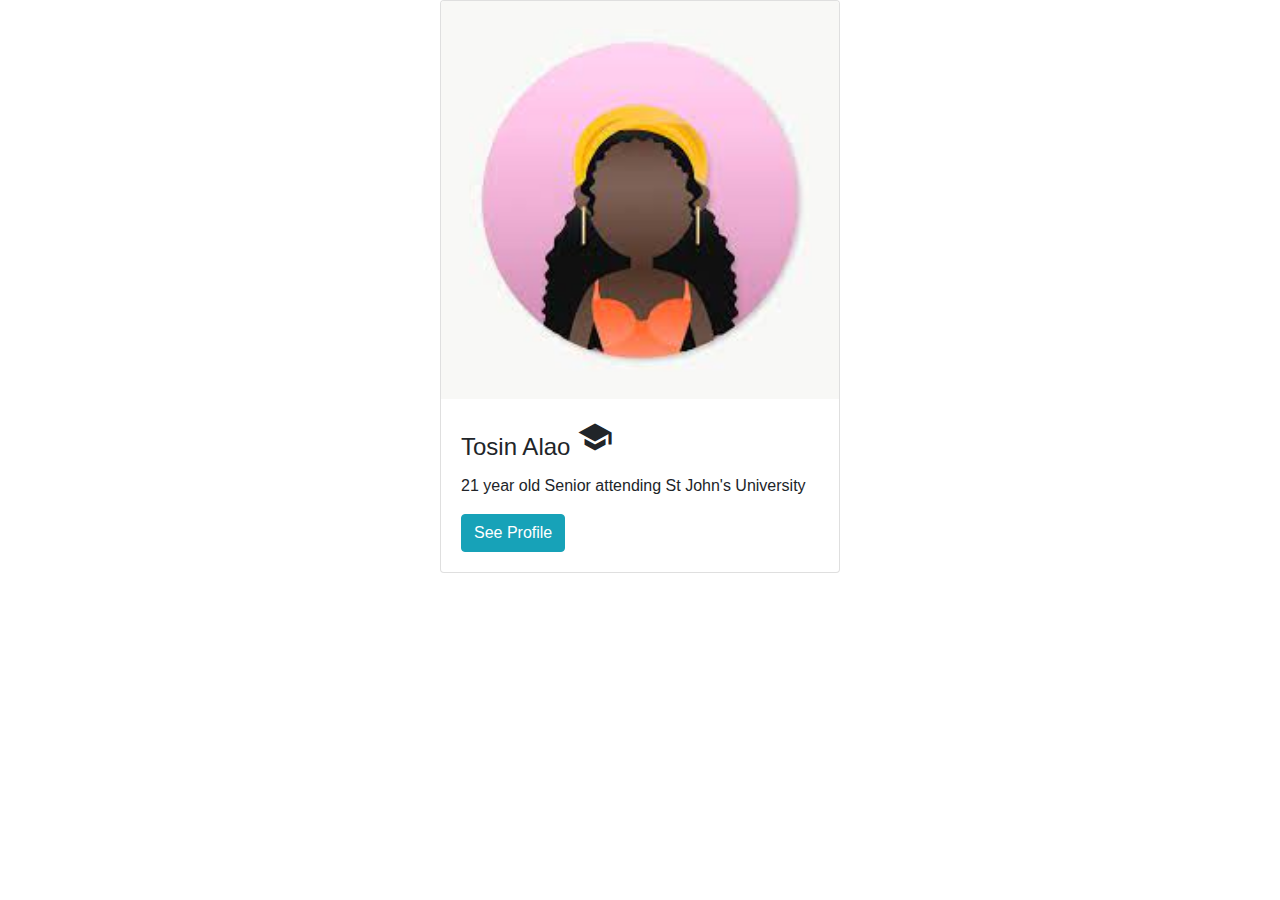
==== index.html @ 5e36bb7a "index page" ====
<!DOCTYPE html>
<html lang="en">
<head>
  <title>Profile</title>
  <meta charset="utf-8">
  <meta name="viewport" content="width=device-width, initial-scale=1">
  <link rel="stylesheet" href="style1.css">
  <link rel="stylesheet" href="https://fonts.googleapis.com/icon?family=Material+Icons">
  <link rel="stylesheet" href="https://cdn.jsdelivr.net/npm/bootstrap@4.6.1/dist/css/bootstrap.min.css">
  <script src="https://cdn.jsdelivr.net/npm/jquery@3.6.0/dist/jquery.slim.min.js"></script>
  <script src="https://cdn.jsdelivr.net/npm/popper.js@1.16.1/dist/umd/popper.min.js"></script>
  <script src="https://cdn.jsdelivr.net/npm/bootstrap@4.6.1/dist/js/bootstrap.bundle.min.js"></script>
</head>

  
<body class="light-blue-background">
 <div class="row justify-content-center">
    <div class="card" style="width:400px">
      <img class="card-img-top" src="[data-uri]" width = 75%>
      <div class="lavender-background">
      <div class="card-body">
        <h4 class="card-title"> Tosin Alao <i class="material-icons" style="font-size:36px">school</i> </h4>
        <p class="card-text"> 21 year old Senior attending St John's University</p>
          <a href="https://tosinalao.github.io/Web-Application-Development/profile.html" class="btn btn-info" data-toggle="tool-tip" title="Profile">See Profile</a>
        </div>
      </div>
      </div>
    </div>
    <script>
    $(document).ready(function(){
      $('[data-toggle="tooltip"]').tooltip();
    });
</script>
    <br>
  </div>





</body>
</html>
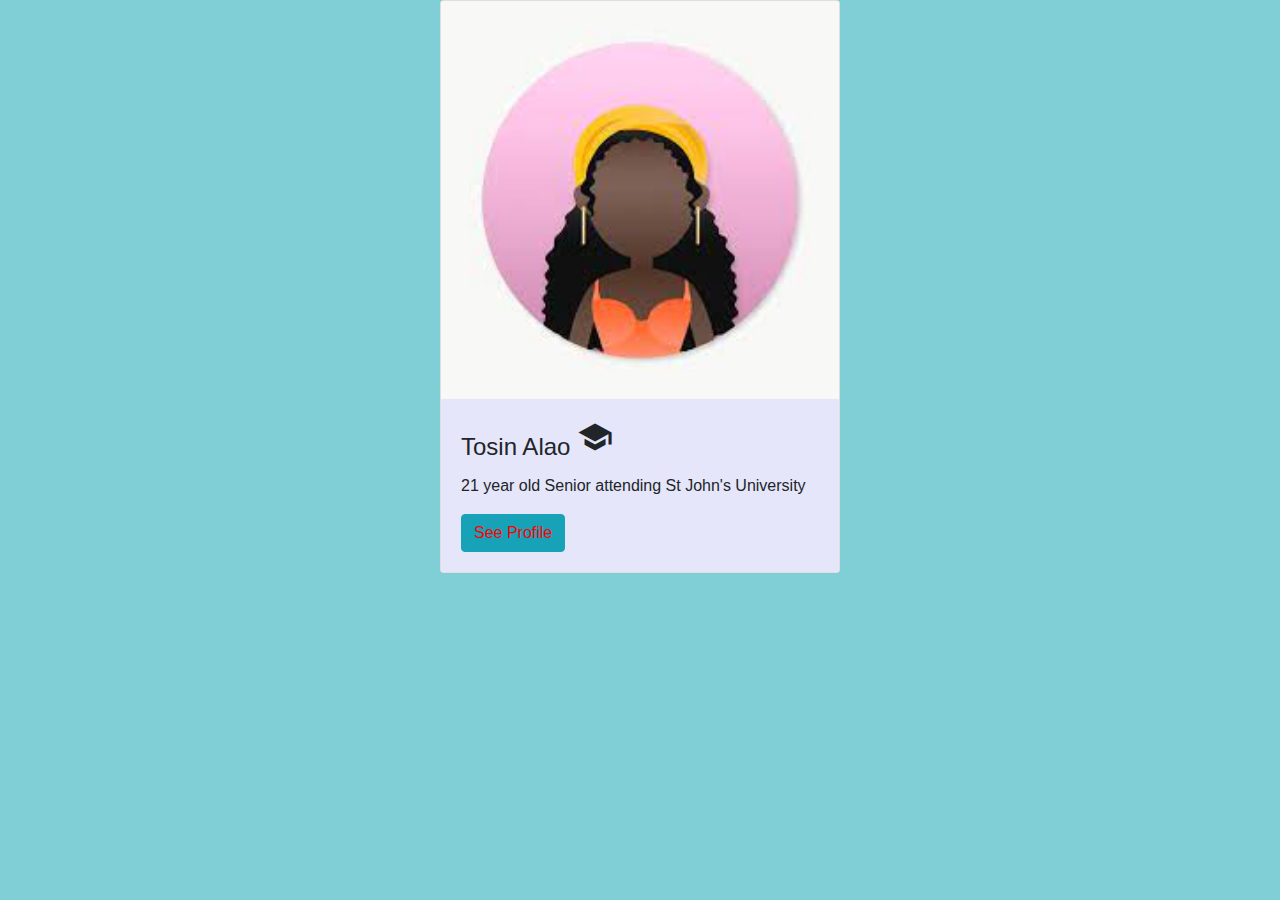
==== commit fbdc7a64: "Update index.html" ====
--- a/index.html
+++ b/index.html
@@ -21,7 +21,7 @@
       <div class="card-body">
         <h4 class="card-title"> Tosin Alao <i class="material-icons" style="font-size:36px">school</i> </h4>
         <p class="card-text"> 21 year old Senior attending St John's University</p>
-          <a href="https://tosinalao.github.io/Web-Application-Development/profile.html" class="btn btn-info" data-toggle="tool-tip" title="Profile">See Profile</a>
+          <a href="https://tosinalao.github.io/Profile/profile.html" class="btn btn-info" data-toggle="tool-tip" title="Profile">See Profile</a>
         </div>
       </div>
       </div>
--- a/style1.css
+++ b/style1.css
@@ -0,0 +1,106 @@
+/* style1.css */
+
+/* element/tag selector */
+body{
+  font-family: "Lucida Handwriting", cursive;
+}
+
+table, th, td {
+  border: 4px solid black;
+  border-collapse: collapse;
+}
+
+th, td {
+  padding: 5px;
+  text-align: left;
+}
+
+table.names {
+  width: 40;
+}
+
+/* unvisited link */
+a:link {
+  color: red;
+}
+
+/* visited link */
+a:visited {
+  color: purple;
+}
+
+/* class selector */
+.pink-background{
+  background-color: rgba(201, 76, 76, 0.3);
+}
+
+.light-blue-background{
+  background-color: #80ced6;
+}
+
+.green-background{
+  background-color: hsla(89, 43%, 51%, 0.3);
+}
+
+.lavender-background {
+  background-color: #E6E6FA;
+}
+
+/* Style the top navigation bar */
+.topnav {
+  overflow: hidden;
+  background-color: #FF69B4;
+  text-align: center;
+  border: 4px solid #555;
+}
+
+/* Style the topnav links */
+.topnav a {
+  float: left;
+  display: block;
+  color: #f2f2f2;
+  text-align: center;
+  padding: 8px 10px;
+  text-decoration: none;
+}
+
+/* Change color on hover */
+.topnav a:hover {
+  background-color: #DA70D6	;
+  color: black;
+}
+
+.dropdown {
+  position: relative;
+  display: inline-block;
+}
+
+.dropdown-content {
+  display: none;
+  position: absolute;
+  background-color: #f9f9f9;
+  min-width: 160px;
+  box-shadow: 0px 8px 16px 0px rgba(0,0,0,0.2);
+  z-index: 1;
+}
+
+.dropdown:hover .dropdown-content {
+  display: block;
+}
+
+/* id selector */
+#blue-background {
+  background-color:#92a8d1;
+}
+
+#red-background {
+  background-color: rgb(201, 76, 76);
+}
+
+#box_1 {
+  background-color: #d3d3d3;
+  width: 200px;
+  border: 10px solid rgb(201, 76, 76);
+  padding: 40px;
+  margin: 15px;
+}
